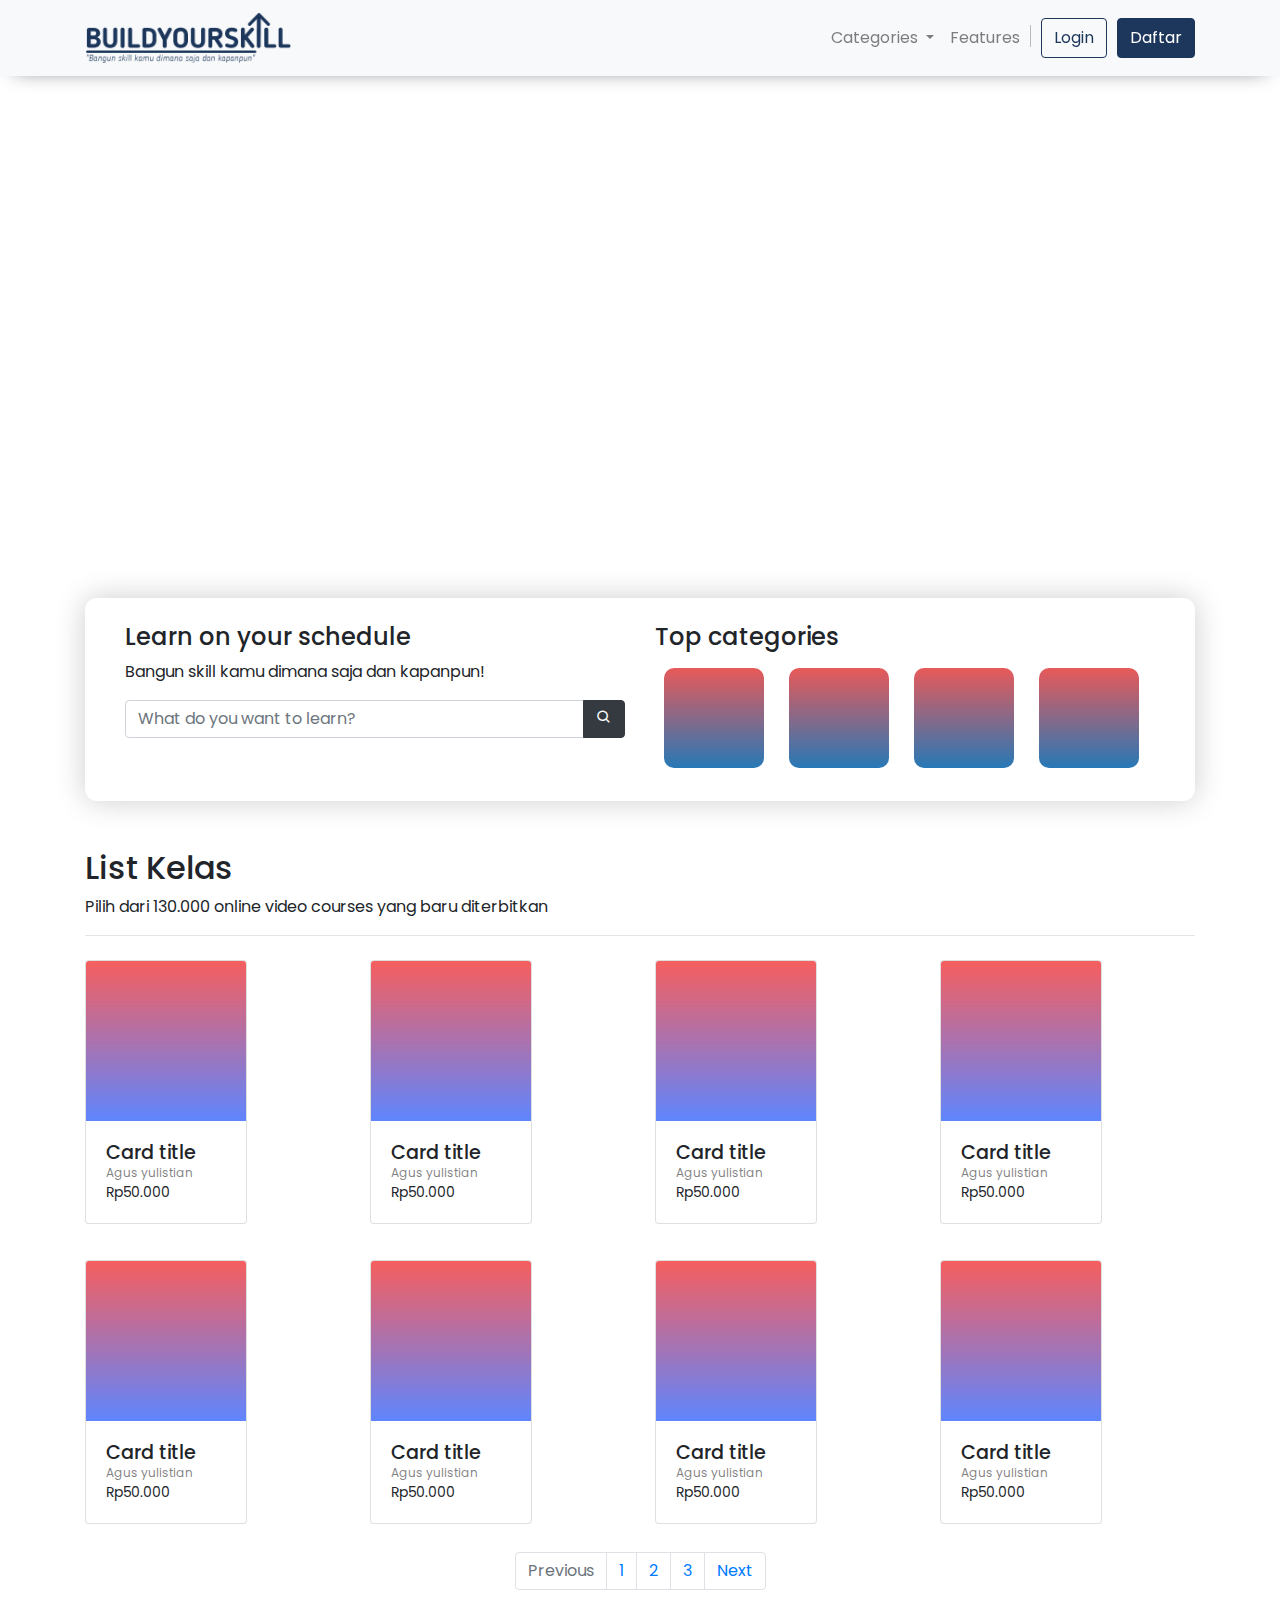
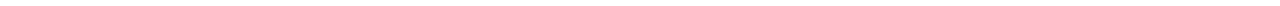
==== index.html @ e3247abc "first commit" ====
<!DOCTYPE html>
<html lang="en">

<head>
    <meta charset="UTF-8">
    <meta name="viewport" content="width=device-width, initial-scale=1.0">
    <title>BUILDYOURSKILL</title>

    <!-- bootstrap -->
    <link rel="stylesheet" href="/css/bootstrap.min.css">
    <!-- bootstrap -->

    <!-- my style -->
    <link rel="stylesheet" href="/css/style.css">
    <!-- my style -->

    <!-- google font -->
    <link href="https://fonts.googleapis.com/css2?family=Poppins:wght@300;400;500;600;700&display=swap"
        rel="stylesheet">
    <!-- google font -->

    <!-- icon font -->
    <link href='https://cdn.jsdelivr.net/npm/boxicons@2.0.5/css/boxicons.min.css' rel='stylesheet'>
    <!-- icon font -->

</head>

<body>
    <!-- navbar -->
    <nav class="navbar fixed-top navbar-expand-lg navbar-light bg-light">
        <div class="container">
            <a class="navbar-brand" href="#">
                <img src="/img/logo-dark-navy.png" height="50px" alt="">
            </a>
            <button class="navbar-toggler" type="button" data-toggle="collapse" data-target="#navbarNav"
                aria-controls="navbarNav" aria-expanded="false" aria-label="Toggle navigation">
                <span class="navbar-toggler-icon"></span>
            </button>
            <div class="collapse navbar-collapse" id="navbarNav">
                <ul class="navbar-nav ml-auto">
                    <li class="nav-item dropdown">
                        <a class="nav-link dropdown-toggle" href="#" id="navbarDropdownMenuLink" role="button"
                            data-toggle="dropdown" aria-haspopup="true" aria-expanded="false">
                            Categories
                        </a>
                        <div class="dropdown-menu" aria-labelledby="navbarDropdownMenuLink">
                            <a class="dropdown-item categories-dropdown" href="#">Business</a>
                            <a class="dropdown-item categories-dropdown" href="#">Design</a>
                            <a class="dropdown-item categories-dropdown" href="#">Photography</a>
                            <a class="dropdown-item categories-dropdown" href="#">Development</a>
                            <a class="dropdown-item categories-dropdown" href="#">Marketing</a>
                            <a class="dropdown-item categories-dropdown" href="#">IT & Software</a>
                            <a class="dropdown-item categories-dropdown" href="#">Personal Development</a>
                            <a class="dropdown-item categories-dropdown" href="#">Office Productivity</a>
                        </div>
                    </li>
                    <li class="nav-item">
                        <a class="nav-link" href="#">Features</a>
                    </li>
                    <span class="line">|</span>
                    <button class="btn my-2 my-sm-0 login" type="submit">Login</button>
                    <button class="btn my-2 my-sm-0 daftar " type="submit">Daftar</button>
                </ul>
            </div>
        </div>
    </nav>
    <!-- navbar -->

    <!-- banner -->
    <section class="banner">
        <div id="carouselExampleIndicators" class="carousel slide" data-ride="carousel">
            <ol class="carousel-indicators">
                <li data-target="#carouselExampleIndicators" data-slide-to="0" class="active"></li>
                <li data-target="#carouselExampleIndicators" data-slide-to="1"></li>
                <li data-target="#carouselExampleIndicators" data-slide-to="2"></li>
            </ol>
            <div class="carousel-inner">
                <div class="carousel-item active">
                    <img src="https://ununsplash.imgix.net/photo-1416339134316-0e91dc9ded92?q=75&fm=jpg&s=883a422e10fc4149893984019f63c818"
                        class="d-block carousel-thumb" alt="...">
                </div>
                <div class="carousel-item">
                    <img src="https://ununsplash.imgix.net/photo-1416339684178-3a239570f315?q=75&fm=jpg&s=c39d9a3bf66d6566b9608a9f1f3765af"
                        class="d-block carousel-thumb" alt="...">
                </div>
                <div class="carousel-item">
                    <img src="https://ununsplash.imgix.net/photo-1416339276121-ba1dfa199912?q=75&fm=jpg&s=9bf9f2ef5be5cb5eee5255e7765cb327"
                        class="d-block carousel-thumb" alt="...">
                </div>
            </div>
            <a class="carousel-control-prev" href="#carouselExampleIndicators" role="button" data-slide="prev">
                <span class="carousel-control-prev-icon" aria-hidden="true"></span>
                <span class="sr-only">Previous</span>
            </a>
            <a class="carousel-control-next" href="#carouselExampleIndicators" role="button" data-slide="next">
                <span class="carousel-control-next-icon" aria-hidden="true"></span>
                <span class="sr-only">Next</span>
            </a>
        </div>
    </section>
    <!-- banner -->

    <!-- hero start-->
    <section class="hero">
        <div class="container">
            <div class="justify-content-center">
                <div class="col-12 info-hero mt-5">
                    <div class="row mx-0 p-0">
                        <div class="col-md-6">
                            <h4 class="title-info">Learn on your schedule</h4>
                            <p class="title-desc">Bangun skill kamu dimana saja dan kapanpun!</p>
                            <form action="#" method="get">
                                <div class="input-group">
                                    <input type="text" class="form-control place-s "
                                        placeholder="What do you want to learn?">
                                    <div class="input-group-append">
                                        <button class="btn btn-dark btn-s">
                                            <i class='bx bx-search'></i>
                                        </button>
                                    </div>
                                </div>
                            </form>
                        </div>
                        <div class="top-categories col-6">
                            <h4>Top categories</h4>
                            <div id="carouselExampleControls" class="carousel carousel2 slide" data-ride="carousel">
                                <div class="carousel-inner">
                                    <div class="carousel-item active">
                                        <div class="row mx-0 p-0 crsl-category">
                                            <div class="col-3 pl-0 pr-2 ">
                                                <div
                                                    class="d-flex p-2 flex-column align-items-center justify-content-center card-category">
                                                    <a href="#"><img src="/img/top-cate.png" alt=""></a>
                                                </div>
                                            </div>
                                            <div class="col-3 pl-0 pr-2">
                                                <div
                                                    class="d-flex p-2 flex-column align-items-center justify-content-center card-category">
                                                    <a href="#"><img src="/img/top-cate.png" alt=""></a>
                                                </div>
                                            </div>
                                            <div class="col-3 pl-0 pr-2">
                                                <div
                                                    class="d-flex p-2 flex-column align-items-center justify-content-center card-category">
                                                    <a href="#"><img src="/img/top-cate.png" alt=""></a>
                                                </div>
                                            </div>
                                            <div class="col-3 pl-0 pr-2">
                                                <div
                                                    class="d-flex p-2 flex-column align-items-center justify-content-center card-category">
                                                    <a href="#"><img src="/img/top-cate.png" alt=""></a>
                                                </div>
                                            </div>
                                        </div>
                                    </div>
                                    <div class="carousel-item">
                                        <div class="row mx-0 p-0 crsl-category">
                                            <div class="col-3 pl-0 pr-2 ">
                                                <div
                                                    class="d-flex p-2 flex-column align-items-center justify-content-center card-category">
                                                    <a href="#"><img src="/img/top-cate.png" alt=""></a>
                                                </div>
                                            </div>
                                            <div class="col-3 pl-0 pr-2">
                                                <div
                                                    class="d-flex p-2 flex-column align-items-center justify-content-center card-category">
                                                    <a href="#"><img src="/img/top-cate.png" alt=""></a>
                                                </div>
                                            </div>
                                            <div class="col-3 pl-0 pr-2">
                                                <div
                                                    class="d-flex p-2 flex-column align-items-center justify-content-center card-category">
                                                    <a href="#"><img src="/img/top-cate.png" alt=""></a>
                                                </div>
                                            </div>
                                            <div class="col-3 pl-0 pr-2 ">
                                                <div
                                                    class="d-flex p-2 flex-column align-items-center justify-content-center card-category">
                                                    <a href="#"><img src="/img/top-cate.png" alt=""></a>
                                                </div>
                                            </div>
                                        </div>
                                    </div>
                                </div>
                            </div>
                        </div>
                    </div>
                </div>
            </div>
        </div>
    </section>
    <!-- hero end-->

    <!-- content start -->
    <section class="content mt-5">
        <div class="container">
            <div class="justify-content-between">
                <h2>List Kelas</h2>
                <p>Pilih dari 130.000 online video courses yang baru diterbitkan</p>
                <hr>
            </div>
            <div class="row">
                <div class="col-6 col-md-3 d-flex my-2">
                    <div class="card">
                        <img src="/img/card.png" class="card-img-top" alt="...">
                        <div class="card-body">
                            <h5 class="card-title">Card title</h5>
                            <p class="card-name">Agus yulistian</p>
                            <p class="card-text">Rp50.000</p>
                            <a href="#" class="stretched-link"></a>
                        </div>
                    </div>
                </div>
                <div class="col-6 col-md-3 d-flex my-2">
                    <div class="card">
                        <img src="/img/card.png" class="card-img-top" alt="...">
                        <div class="card-body">
                            <h5 class="card-title">Card title</h5>
                            <p class="card-name">Agus yulistian</p>
                            <p class="card-text">Rp50.000</p>
                            <a href="#" class="stretched-link"></a>
                        </div>
                    </div>
                </div>
                <div class="col-6 col-md-3 d-flex my-2">
                    <div class="card">
                        <img src="/img/card.png" class="card-img-top" alt="...">
                        <div class="card-body">
                            <h5 class="card-title">Card title</h5>
                            <p class="card-name">Agus yulistian</p>
                            <p class="card-text">Rp50.000</p>
                            <a href="#" class="stretched-link"></a>
                        </div>
                    </div>
                </div>
                <div class="col-6 col-md-3 d-flex my-2">
                    <div class="card">
                        <img src="/img/card.png" class="card-img-top" alt="...">
                        <div class="card-body">
                            <h5 class="card-title">Card title</h5>
                            <p class="card-name">Agus yulistian</p>
                            <p class="card-text">Rp50.000</p>
                            <a href="#" class="stretched-link"></a>
                        </div>
                    </div>
                </div>
                <div class="col-6 col-md-3 d-flex my-2">
                    <div class="card">
                        <img src="/img/card.png" class="card-img-top" alt="...">
                        <div class="card-body">
                            <h5 class="card-title">Card title</h5>
                            <p class="card-name">Agus yulistian</p>
                            <p class="card-text">Rp50.000</p>
                            <a href="#" class="stretched-link"></a>
                        </div>
                    </div>
                </div>
                <div class="col-6 col-md-3 d-flex my-2">
                    <div class="card">
                        <img src="/img/card.png" class="card-img-top" alt="...">
                        <div class="card-body">
                            <h5 class="card-title">Card title</h5>
                            <p class="card-name">Agus yulistian</p>
                            <p class="card-text">Rp50.000</p>
                            <a href="#" class="stretched-link"></a>
                        </div>
                    </div>
                </div>
                <div class="col-6 col-md-3 d-flex my-2">
                    <div class="card">
                        <img src="/img/card.png" class="card-img-top" alt="...">
                        <div class="card-body">
                            <h5 class="card-title">Card title</h5>
                            <p class="card-name">Agus yulistian</p>
                            <p class="card-text">Rp50.000</p>
                            <a href="#" class="stretched-link"></a>
                        </div>
                    </div>
                </div>
                <div class="col-6 col-md-3 d-flex my-2">
                    <div class="card">
                        <img src="/img/card.png" class="card-img-top" alt="...">
                        <div class="card-body">
                            <h5 class="card-title">Card title</h5>
                            <p class="card-name">Agus yulistian</p>
                            <p class="card-text">Rp50.000</p>
                            <a href="#" class="stretched-link"></a>
                        </div>
                    </div>
                </div>
            </div>
        </div>
        <nav aria-label="Page navigation example">
            <ul class="pagination justify-content-center">
                <li class="page-item disabled">
                    <a class="page-link" href="#" tabindex="-1" aria-disabled="true">Previous</a>
                </li>
                <li class="page-item"><a class="page-link" href="#">1</a></li>
                <li class="page-item"><a class="page-link" href="#">2</a></li>
                <li class="page-item"><a class="page-link" href="#">3</a></li>
                <li class="page-item">
                    <a class="page-link" href="#">Next</a>
                </li>
            </ul>
        </nav>
    </section>
    <!-- content end-->
    <!-- javascript -->
    <script src="/js/jquery-3.3.1.slim.min.js"></script>
    <script src="/js/popper.min.js"></script>
    <script src="/js/bootstrap.min.js"></script>
    <!-- javascript -->
</body>

</html>
---- css/style.css ----
body{
    margin: 0;
    font-family: 'Poppins', sans-serif;
    user-select:none;
    -moz-user-select:none;
    -ms-user-select:none;
    -khtml-user-select:none;
    -webkit-user-select:none
}
input[type=text]:focus{
    outline: none;
    box-shadow:none !important;
    border:1px solid #ccc !important;
}
/* navbar start*/
.navbar{
    -webkit-box-shadow: 0px 7px 21px -15px rgba(0,0,0,0.75);
    -moz-box-shadow: 0px 7px 21px -15px rgba(0,0,0,0.75);
    box-shadow: 0px 7px 21px -15px rgba(0,0,0,0.75);
}

/* button start*/
.login{
    color: #1c375b;
    border-color: #1c375b;
}
.login:hover{
    background-color: #1c375b;
    border-color: #1c375b;
    color: white;
}

.line{
    font-size: 25px;
    color: rgba(0,0,0,.5);
    font-weight: 100;
}

.daftar{
    color: white;
    background-color: #1c375b;
    border-color: #1c375b;
}
.daftar:hover{
    color: #1c375b;
    background-color: white;
    border-color: #1c375b;
}
.btn:focus {
  outline: none;
  box-shadow: none;
}
/* button end*/
/* navbar end*/

/* banner start */
.carousel-thumb {
  margin-top: 50px;
  width: 100%;  /*1200px*/
  height: 500px; /*500px*/
  object-fit: cover;
}

@media (max-width: 575.98px) {
  .carousel-thumb {
    margin-top: 50px;
    width: 100%;
    height: 200px;
    object-fit: cover;
  }
  .carousel-control-prev{
      margin-top: 50px;
  }
  .carousel-control-next{
      margin-top: 50px;
  }
}
/* banner end */

/* hero start */
.info-hero{
    position: relative;
    box-shadow: 0px 0px 30px rgba(0, 0, 0, 0.2);
    border-radius: 12px;
    background-color: white;
    padding: 25px;
}
.carousel2{
    position: relative;
    top: 0;
}
.top-categories img{
    width: 100px;
    border-radius: 10px;
}
.form-control{
    outline: none;
    box-shadow: none;
}
/* hero end */

/* content start */
.card {
    background-color: white;
    border-radius: 0.25rem;
    margin-bottom: 20px;
}
.card:hover {
    box-shadow: 0 20px 40px -14px rgba(0, 0, 0, 0.25);
}
img.card-img-top {
    height: 10rem;
    object-fit: cover;
}
.card-title {
    font-size: 1.2rem;
    margin: 0;
}
.card-text {
    font-size: 0.875rem;
    margin: 0;
}
.card-name {
    font-size: 12px;
    margin: 0;
    color: rgba(0,0,0,.5);;
}
/* content end */


/* dekstop */
@media (min-width: 992px) {
    .login{
        margin-right: 10px;
        margin-left: 8px;
    }
    .categories-dropdown:hover{
        color: white;
        background-color:  #1c375b;
    }
}


/* mobile */
@media (max-width:  979px) {
    .line{
        display: none;
    }
    .top-categories h4{
        display: none;
    }
    .info-hero{
    padding: 20px;
    }
    .title-info{
        font-size: 20px;
    }
    .title-desc{
        font-size: 12px;
    }
    .place-s{
        font-size: 13px;
    }
    .btn-s{
        padding-bottom: 1px;
    }
    .crsl-category{
        display: none;
    }
}
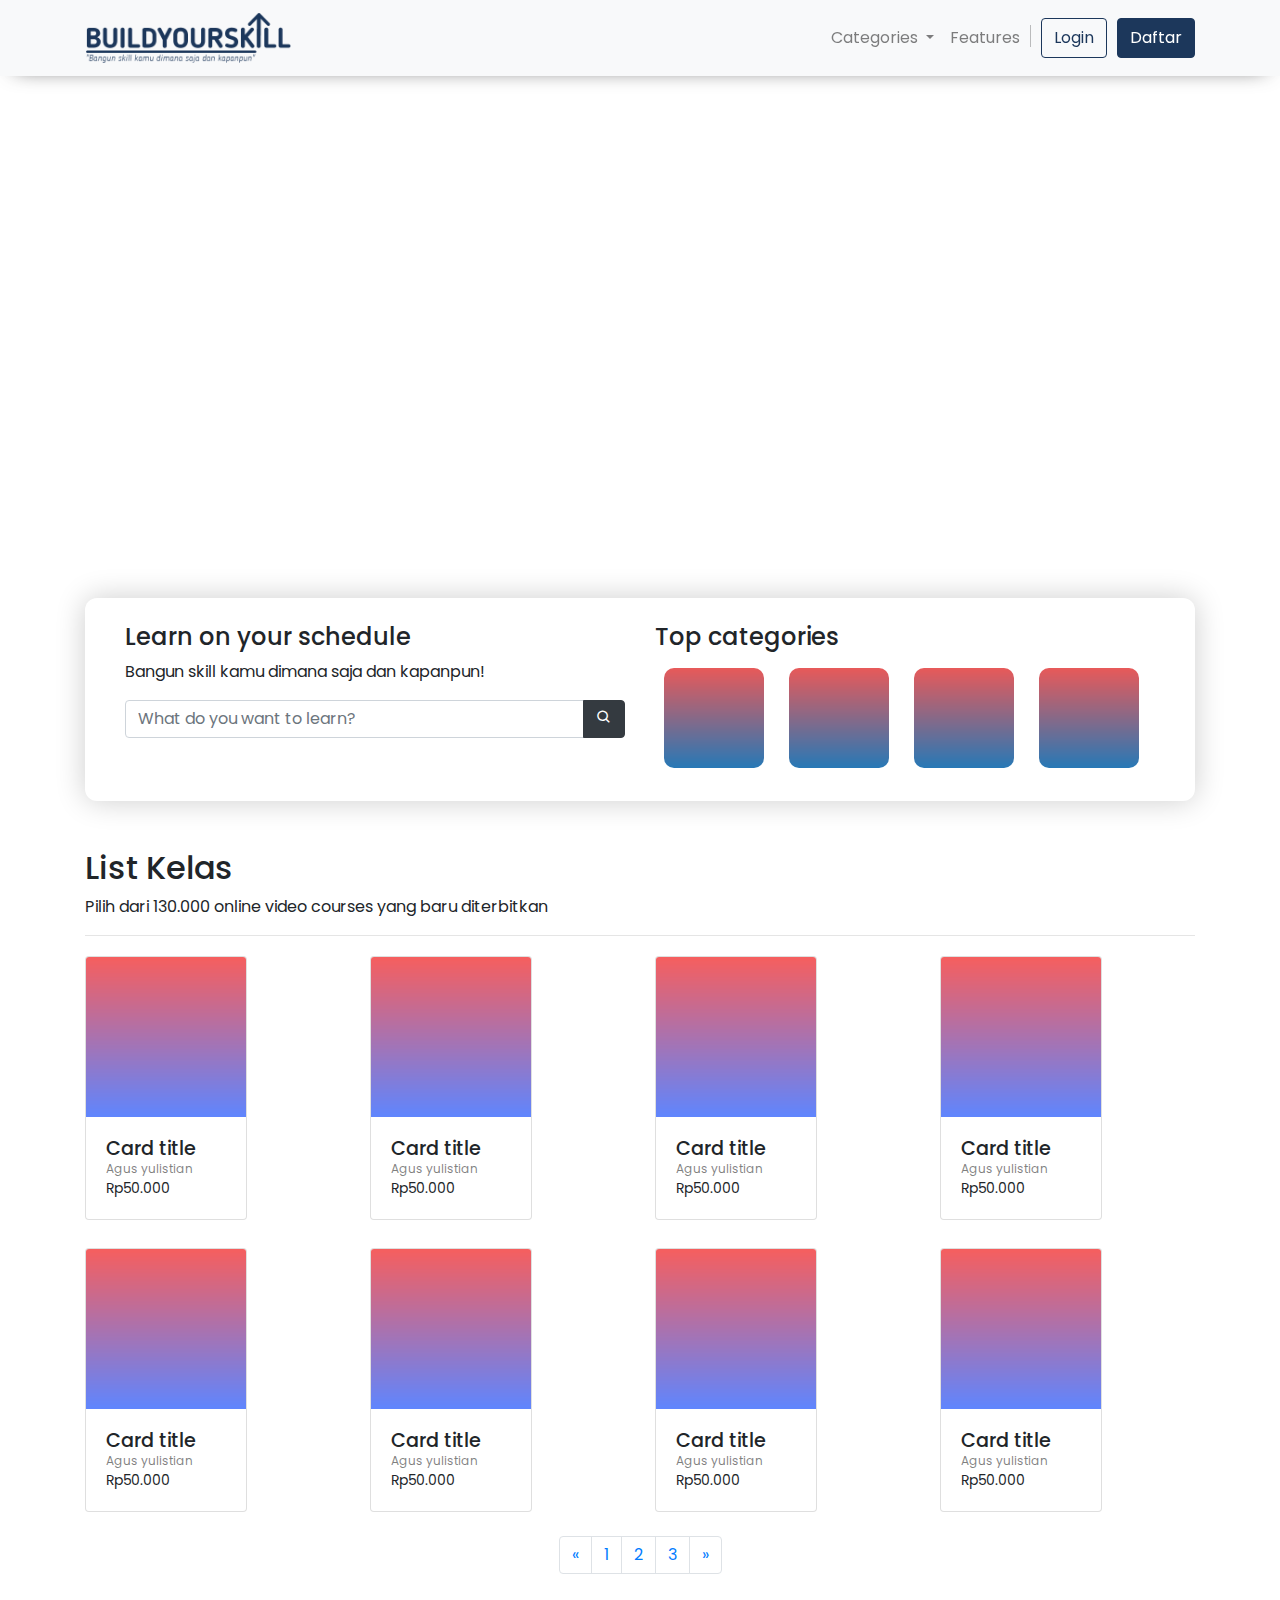
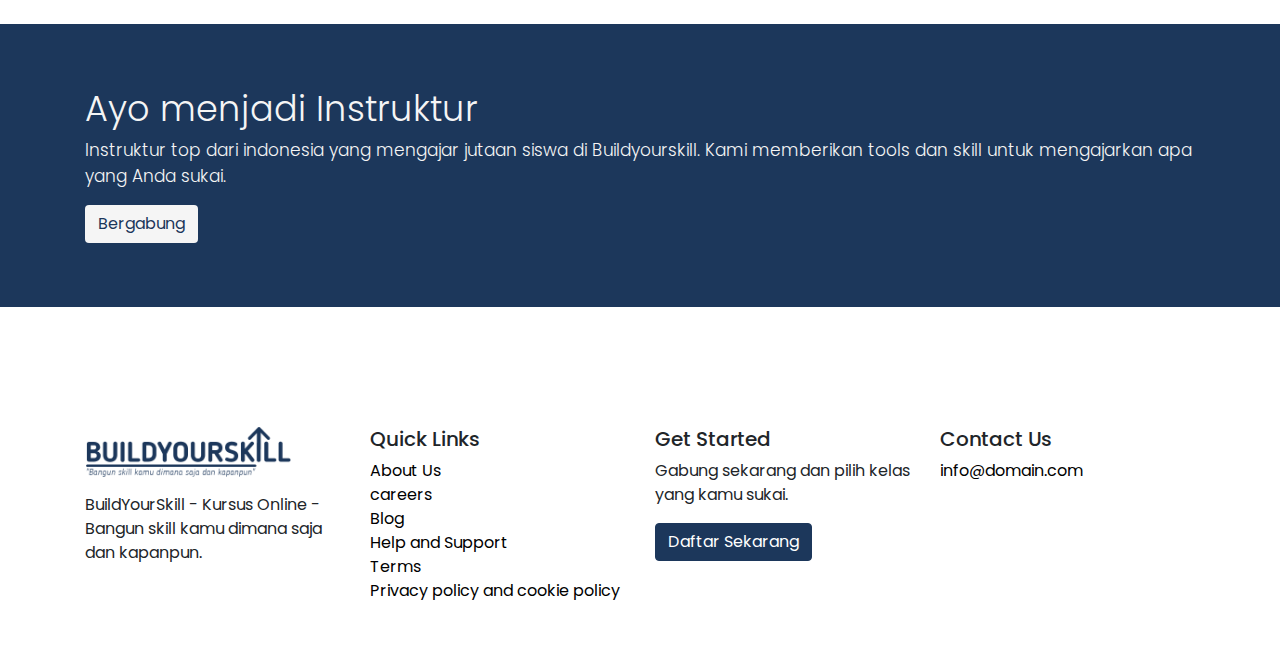
==== commit 1827847d: "first commit" ====
--- a/index.html
+++ b/index.html
@@ -195,89 +195,89 @@
     <section class="content mt-5">
         <div class="container">
             <div class="justify-content-between">
-                <h2>List Kelas</h2>
-                <p>Pilih dari 130.000 online video courses yang baru diterbitkan</p>
+                <h2 class="list-title">List Kelas</h2>
+                <p class="list-text">Pilih dari 130.000 online video courses yang baru diterbitkan</p>
                 <hr>
             </div>
             <div class="row">
-                <div class="col-6 col-md-3 d-flex my-2">
-                    <div class="card">
-                        <img src="/img/card.png" class="card-img-top" alt="...">
-                        <div class="card-body">
-                            <h5 class="card-title">Card title</h5>
-                            <p class="card-name">Agus yulistian</p>
-                            <p class="card-text">Rp50.000</p>
-                            <a href="#" class="stretched-link"></a>
-                        </div>
-                    </div>
-                </div>
-                <div class="col-6 col-md-3 d-flex my-2">
-                    <div class="card">
-                        <img src="/img/card.png" class="card-img-top" alt="...">
-                        <div class="card-body">
-                            <h5 class="card-title">Card title</h5>
-                            <p class="card-name">Agus yulistian</p>
-                            <p class="card-text">Rp50.000</p>
-                            <a href="#" class="stretched-link"></a>
-                        </div>
-                    </div>
-                </div>
-                <div class="col-6 col-md-3 d-flex my-2">
-                    <div class="card">
-                        <img src="/img/card.png" class="card-img-top" alt="...">
-                        <div class="card-body">
-                            <h5 class="card-title">Card title</h5>
-                            <p class="card-name">Agus yulistian</p>
-                            <p class="card-text">Rp50.000</p>
-                            <a href="#" class="stretched-link"></a>
-                        </div>
-                    </div>
-                </div>
-                <div class="col-6 col-md-3 d-flex my-2">
-                    <div class="card">
-                        <img src="/img/card.png" class="card-img-top" alt="...">
-                        <div class="card-body">
-                            <h5 class="card-title">Card title</h5>
-                            <p class="card-name">Agus yulistian</p>
-                            <p class="card-text">Rp50.000</p>
-                            <a href="#" class="stretched-link"></a>
-                        </div>
-                    </div>
-                </div>
-                <div class="col-6 col-md-3 d-flex my-2">
-                    <div class="card">
-                        <img src="/img/card.png" class="card-img-top" alt="...">
-                        <div class="card-body">
-                            <h5 class="card-title">Card title</h5>
-                            <p class="card-name">Agus yulistian</p>
-                            <p class="card-text">Rp50.000</p>
-                            <a href="#" class="stretched-link"></a>
-                        </div>
-                    </div>
-                </div>
-                <div class="col-6 col-md-3 d-flex my-2">
-                    <div class="card">
-                        <img src="/img/card.png" class="card-img-top" alt="...">
-                        <div class="card-body">
-                            <h5 class="card-title">Card title</h5>
-                            <p class="card-name">Agus yulistian</p>
-                            <p class="card-text">Rp50.000</p>
-                            <a href="#" class="stretched-link"></a>
-                        </div>
-                    </div>
-                </div>
-                <div class="col-6 col-md-3 d-flex my-2">
-                    <div class="card">
-                        <img src="/img/card.png" class="card-img-top" alt="...">
-                        <div class="card-body">
-                            <h5 class="card-title">Card title</h5>
-                            <p class="card-name">Agus yulistian</p>
-                            <p class="card-text">Rp50.000</p>
-                            <a href="#" class="stretched-link"></a>
-                        </div>
-                    </div>
-                </div>
-                <div class="col-6 col-md-3 d-flex my-2">
+                <div class="col-6 col-md-3 d-flex my-1">
+                    <div class="card">
+                        <img src="/img/card.png" class="card-img-top" alt="...">
+                        <div class="card-body">
+                            <h5 class="card-title">Card title</h5>
+                            <p class="card-name">Agus yulistian</p>
+                            <p class="card-text">Rp50.000</p>
+                            <a href="#" class="stretched-link"></a>
+                        </div>
+                    </div>
+                </div>
+                <div class="col-6 col-md-3 d-flex my-1">
+                    <div class="card">
+                        <img src="/img/card.png" class="card-img-top" alt="...">
+                        <div class="card-body">
+                            <h5 class="card-title">Card title</h5>
+                            <p class="card-name">Agus yulistian</p>
+                            <p class="card-text">Rp50.000</p>
+                            <a href="#" class="stretched-link"></a>
+                        </div>
+                    </div>
+                </div>
+                <div class="col-6 col-md-3 d-flex my-1">
+                    <div class="card">
+                        <img src="/img/card.png" class="card-img-top" alt="...">
+                        <div class="card-body">
+                            <h5 class="card-title">Card title</h5>
+                            <p class="card-name">Agus yulistian</p>
+                            <p class="card-text">Rp50.000</p>
+                            <a href="#" class="stretched-link"></a>
+                        </div>
+                    </div>
+                </div>
+                <div class="col-6 col-md-3 d-flex my-1">
+                    <div class="card">
+                        <img src="/img/card.png" class="card-img-top" alt="...">
+                        <div class="card-body">
+                            <h5 class="card-title">Card title</h5>
+                            <p class="card-name">Agus yulistian</p>
+                            <p class="card-text">Rp50.000</p>
+                            <a href="#" class="stretched-link"></a>
+                        </div>
+                    </div>
+                </div>
+                <div class="col-6 col-md-3 d-flex my-1">
+                    <div class="card">
+                        <img src="/img/card.png" class="card-img-top" alt="...">
+                        <div class="card-body">
+                            <h5 class="card-title">Card title</h5>
+                            <p class="card-name">Agus yulistian</p>
+                            <p class="card-text">Rp50.000</p>
+                            <a href="#" class="stretched-link"></a>
+                        </div>
+                    </div>
+                </div>
+                <div class="col-6 col-md-3 d-flex my-1">
+                    <div class="card">
+                        <img src="/img/card.png" class="card-img-top" alt="...">
+                        <div class="card-body">
+                            <h5 class="card-title">Card title</h5>
+                            <p class="card-name">Agus yulistian</p>
+                            <p class="card-text">Rp50.000</p>
+                            <a href="#" class="stretched-link"></a>
+                        </div>
+                    </div>
+                </div>
+                <div class="col-6 col-md-3 d-flex my-1">
+                    <div class="card">
+                        <img src="/img/card.png" class="card-img-top" alt="...">
+                        <div class="card-body">
+                            <h5 class="card-title">Card title</h5>
+                            <p class="card-name">Agus yulistian</p>
+                            <p class="card-text">Rp50.000</p>
+                            <a href="#" class="stretched-link"></a>
+                        </div>
+                    </div>
+                </div>
+                <div class="col-6 col-md-3 d-flex my-1">
                     <div class="card">
                         <img src="/img/card.png" class="card-img-top" alt="...">
                         <div class="card-body">
@@ -292,19 +292,91 @@
         </div>
         <nav aria-label="Page navigation example">
             <ul class="pagination justify-content-center">
-                <li class="page-item disabled">
-                    <a class="page-link" href="#" tabindex="-1" aria-disabled="true">Previous</a>
+                <li class="page-item">
+                    <a class="page-link" href="#" aria-label="Previous">
+                        <span aria-hidden="true">&laquo;</span>
+                    </a>
                 </li>
                 <li class="page-item"><a class="page-link" href="#">1</a></li>
                 <li class="page-item"><a class="page-link" href="#">2</a></li>
                 <li class="page-item"><a class="page-link" href="#">3</a></li>
                 <li class="page-item">
-                    <a class="page-link" href="#">Next</a>
+                    <a class="page-link" href="#" aria-label="Next">
+                        <span aria-hidden="true">&raquo;</span>
+                    </a>
                 </li>
             </ul>
         </nav>
     </section>
     <!-- content end-->
+
+    <!-- jumbotron start -->
+    <div class="jumbotron jumbotron-fluid jmbt-instructor">
+        <div class="container">
+            <h1 class="display-4">Ayo menjadi Instruktur</h1>
+            <p class="lead">Instruktur top dari indonesia yang mengajar jutaan siswa di Buildyourskill. Kami memberikan
+                tools dan skill untuk
+                mengajarkan apa yang Anda sukai.</p>
+            <button type="button" class="btn bergabung-btn">Bergabung</button>
+        </div>
+    </div>
+    <!-- jumbotron end -->
+
+    <!-- footer start -->
+    <footer id="footer" class="footer-1">
+        <div class="main-footer widgets-dark typo-light">
+            <div class="container">
+                <div class="row">
+                    <div class="col-xs-12 col-sm-6 col-md-3">
+                        <div class="widget no-box">
+                            <img src="/img/logo-dark-navy.png" class="mb-3" height="50px" alt="">
+                            <p>BuildYourSkill - Kursus Online - Bangun skill kamu dimana saja dan kapanpun.</p>
+                        </div>
+                    </div>
+                    <div class="col-xs-12 col-sm-6 col-md-3">
+                        <div class="widget no-box">
+                            <h5 class="widget-title">Quick Links</h5>
+                            <ul class="thumbnail-widget">
+                                <li>
+                                    <div class="thumb-content"><a href="#">About Us</a></div>
+                                </li>
+                                <li>
+                                    <div class="thumb-content"><a href="#">careers</a></div>
+                                </li>
+                                <li>
+                                    <div class="thumb-content"><a href="#">Blog</a></div>
+                                </li>
+                                <li>
+                                    <div class="thumb-content"><a href="#">Help and Support</a></div>
+                                </li>
+                                <li>
+                                    <div class="thumb-content"><a href="#">Terms</a></div>
+                                </li>
+                                <li>
+                                    <div class="thumb-content"><a href="#">Privacy policy and cookie policy</a></div>
+                                </li>
+                            </ul>
+                        </div>
+                    </div>
+                    <div class="col-xs-12 col-sm-6 col-md-3">
+                        <div class="widget no-box">
+                            <h5 class="widget-title">Get Started</h5>
+                            <p>Gabung sekarang dan pilih kelas yang kamu sukai.</p>
+                            <a class="btn daftar" href="#." target="_blank">Daftar Sekarang</a>
+                        </div>
+                    </div>
+                    <div class="col-xs-12 col-sm-6 col-md-3">
+                        <div class="widget no-box">
+                            <h5 class="widget-title">Contact Us</h5>
+                            <p class="email"><a href="mailto:info@domain.com" title="glorythemes">info@domain.com</a>
+                            </p>
+                        </div>
+                    </div>
+                </div>
+            </div>
+        </div>
+    </footer>
+    <!-- footer end -->
     <!-- javascript -->
     <script src="/js/jquery-3.3.1.slim.min.js"></script>
     <script src="/js/popper.min.js"></script>
--- a/css/style.css
+++ b/css/style.css
@@ -5,7 +5,7 @@
     -moz-user-select:none;
     -ms-user-select:none;
     -khtml-user-select:none;
-    -webkit-user-select:none
+    -webkit-user-select:none;
 }
 input[type=text]:focus{
     outline: none;
@@ -50,6 +50,25 @@
   outline: none;
   box-shadow: none;
 }
+@media (min-width: 992px) {
+    .login{
+        margin-right: 10px;
+        margin-left: 8px;
+    }
+    .categories-dropdown:hover{
+        color: white;
+        background-color:  #1c375b;
+    }
+}
+@media (max-width:  979px) {
+    .line{
+        display: none;
+    }
+    .top-categories h4{
+        display: none;
+    }
+}
+
 /* button end*/
 /* navbar end*/
 
@@ -61,7 +80,7 @@
   object-fit: cover;
 }
 
-@media (max-width: 575.98px) {
+@media (max-width: 979px) {
   .carousel-thumb {
     margin-top: 50px;
     width: 100%;
@@ -75,6 +94,7 @@
       margin-top: 50px;
   }
 }
+
 /* banner end */
 
 /* hero start */
@@ -97,6 +117,29 @@
     outline: none;
     box-shadow: none;
 }
+@media (max-width:  979px) {
+    .top-categories h4{
+        display: none;
+    }
+    .info-hero{
+    padding: 20px;
+    }
+    .title-info{
+        font-size: 20px;
+    }
+    .title-desc{
+        font-size: 12px;
+    }
+    .place-s{
+        font-size: 13px;
+    }
+    .btn-s{
+        padding-bottom: 1px;
+    }
+    .crsl-category{
+        display: none;
+    }
+}
 /* hero end */
 
 /* content start */
@@ -125,46 +168,113 @@
     margin: 0;
     color: rgba(0,0,0,.5);;
 }
+@media (max-width:  979px) {
+    h2.list-title{
+        font-size: 30px;
+    }
+    p.list-text{
+        font-size: 15px;
+    }
+    .card-body{
+        padding: 0.8rem;
+    }
+    .card-title {
+        font-size: 0.9rem;
+        margin: 0;
+    }
+    .card-name {
+        font-size: 0.7rem;
+        margin: 0;
+        color: rgba(0,0,0,.5);;
+    }
+    .card-text {
+        font-size: 0.8rem;
+        margin: 0;
+    }
+    img.card-img-top {
+        height: 6rem;
+        object-fit: cover;
+    }
+}
 /* content end */
 
-
-/* dekstop */
-@media (min-width: 992px) {
-    .login{
-        margin-right: 10px;
-        margin-left: 8px;
-    }
-    .categories-dropdown:hover{
-        color: white;
-        background-color:  #1c375b;
-    }
-}
-
-
-/* mobile */
-@media (max-width:  979px) {
-    .line{
-        display: none;
-    }
-    .top-categories h4{
-        display: none;
-    }
-    .info-hero{
-    padding: 20px;
-    }
-    .title-info{
+/* jumbotron start */
+.jmbt-instructor{
+    margin-top: 50px;
+    background-color: 	#1c375b;
+
+}
+.display-4{
+    font-size: 35px;
+    color: #f5f5f5;
+}
+.lead{
+    font-size: 17px;
+    color: #f5f5f5;
+}
+.bergabung-btn{
+    background-color: #f5f5f5;
+    color: #1c375b;
+}
+.bergabung-btn:hover{
+    background-color: #6f8197;
+    color: #f5f5f5;
+}
+@media (max-width:  979px) {
+    .display-4{
         font-size: 20px;
     }
-    .title-desc{
+    .lead{
         font-size: 12px;
     }
-    .place-s{
-        font-size: 13px;
-    }
-    .btn-s{
-        padding-bottom: 1px;
-    }
-    .crsl-category{
-        display: none;
-    }
-}+}
+/* jumbotron end */
+
+/* footer start */
+footer .main-footer{	
+    padding: 20px 0;	
+    background: white;
+    margin-top: 100px;
+}
+footer ul{	
+    padding-left: 0;	
+    list-style: none;
+}
+
+.footer-copyright {	
+    background: #1c375b;	
+    padding: 5px 0;
+    color: white;
+}
+
+.footer-copyright p {	
+    color: #f5f5f5;	
+    margin: 2px 0 0;
+    font-size: 15px;
+}
+
+.widget.no-box{	
+    padding: 0;		
+    margin-bottom: 40px;
+    box-shadow: none; 
+}
+
+.widget li a{	
+    color: black;
+}
+
+.typo-light h1{	
+    color: black;
+}
+.email a{
+    color: black;
+}
+@media (max-width:  979px) {
+    .widget p{
+        font-size: 15px;
+    }
+    .thumb-content{
+        font-size: 15px;
+    }
+}
+/* footer end */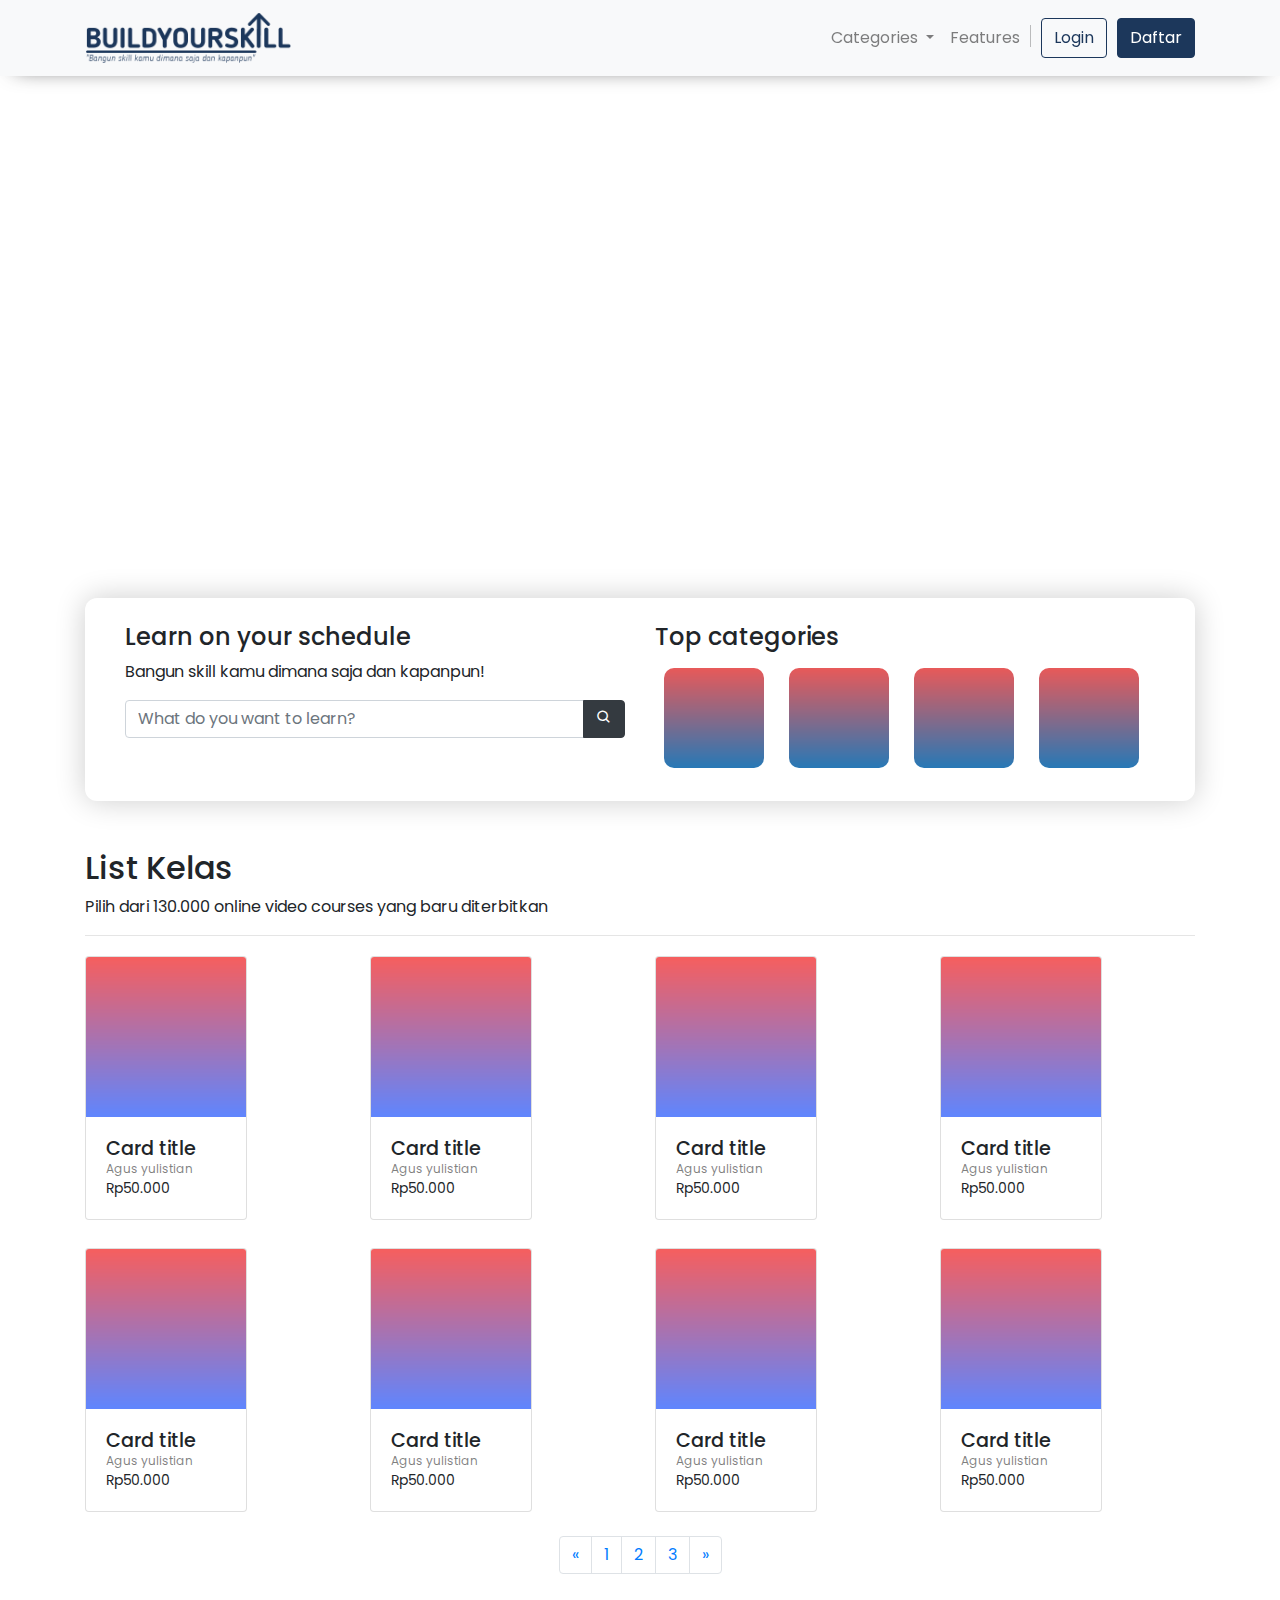
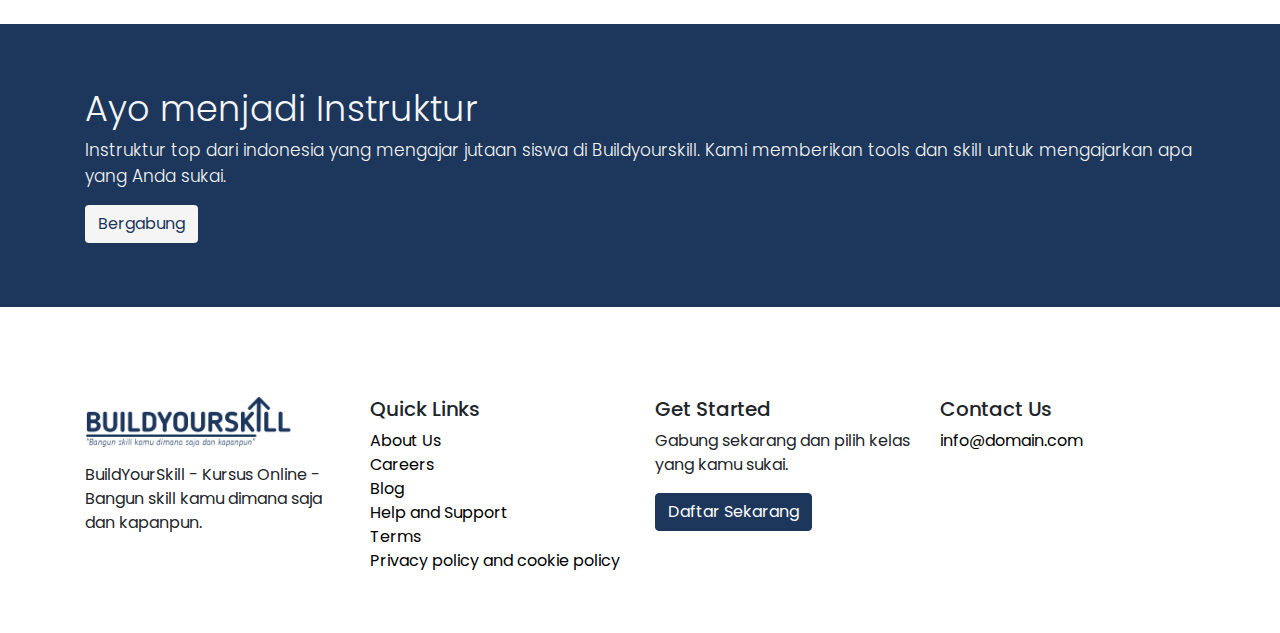
==== commit 7e3728ca: "first commit" ====
--- a/index.html
+++ b/index.html
@@ -4,7 +4,7 @@
 <head>
     <meta charset="UTF-8">
     <meta name="viewport" content="width=device-width, initial-scale=1.0">
-    <title>BUILDYOURSKILL</title>
+    <title>BuildYourSkill - Kursus Online - Bangun skill kamu dimana saja dan kapanpun</title>
 
     <!-- bootstrap -->
     <link rel="stylesheet" href="/css/bootstrap.min.css">
@@ -22,7 +22,6 @@
     <!-- icon font -->
     <link href='https://cdn.jsdelivr.net/npm/boxicons@2.0.5/css/boxicons.min.css' rel='stylesheet'>
     <!-- icon font -->
-
 </head>
 
 <body>
@@ -88,14 +87,6 @@
                         class="d-block carousel-thumb" alt="...">
                 </div>
             </div>
-            <a class="carousel-control-prev" href="#carouselExampleIndicators" role="button" data-slide="prev">
-                <span class="carousel-control-prev-icon" aria-hidden="true"></span>
-                <span class="sr-only">Previous</span>
-            </a>
-            <a class="carousel-control-next" href="#carouselExampleIndicators" role="button" data-slide="next">
-                <span class="carousel-control-next-icon" aria-hidden="true"></span>
-                <span class="sr-only">Next</span>
-            </a>
         </div>
     </section>
     <!-- banner -->
@@ -341,7 +332,7 @@
                                     <div class="thumb-content"><a href="#">About Us</a></div>
                                 </li>
                                 <li>
-                                    <div class="thumb-content"><a href="#">careers</a></div>
+                                    <div class="thumb-content"><a href="#">Careers</a></div>
                                 </li>
                                 <li>
                                     <div class="thumb-content"><a href="#">Blog</a></div>
@@ -362,13 +353,13 @@
                         <div class="widget no-box">
                             <h5 class="widget-title">Get Started</h5>
                             <p>Gabung sekarang dan pilih kelas yang kamu sukai.</p>
-                            <a class="btn daftar" href="#." target="_blank">Daftar Sekarang</a>
-                        </div>
-                    </div>
-                    <div class="col-xs-12 col-sm-6 col-md-3">
+                            <a class="btn daftar" href="#">Daftar Sekarang</a>
+                        </div>
+                    </div>
+                    <div class=" col-xs-12 col-sm-6 col-md-3">
                         <div class="widget no-box">
                             <h5 class="widget-title">Contact Us</h5>
-                            <p class="email"><a href="mailto:info@domain.com" title="glorythemes">info@domain.com</a>
+                            <p class="email"><a href="mailto:info@domain.com">info@domain.com</a>
                             </p>
                         </div>
                     </div>
--- a/css/style.css
+++ b/css/style.css
@@ -87,12 +87,6 @@
     height: 200px;
     object-fit: cover;
   }
-  .carousel-control-prev{
-      margin-top: 50px;
-  }
-  .carousel-control-next{
-      margin-top: 50px;
-  }
 }
 
 /* banner end */
@@ -234,7 +228,7 @@
 footer .main-footer{	
     padding: 20px 0;	
     background: white;
-    margin-top: 100px;
+    margin-top: 70px;
 }
 footer ul{	
     padding-left: 0;	
@@ -276,5 +270,8 @@
     .thumb-content{
         font-size: 15px;
     }
+    footer .main-footer{
+    margin-top: 40px;
+}
 }
 /* footer end */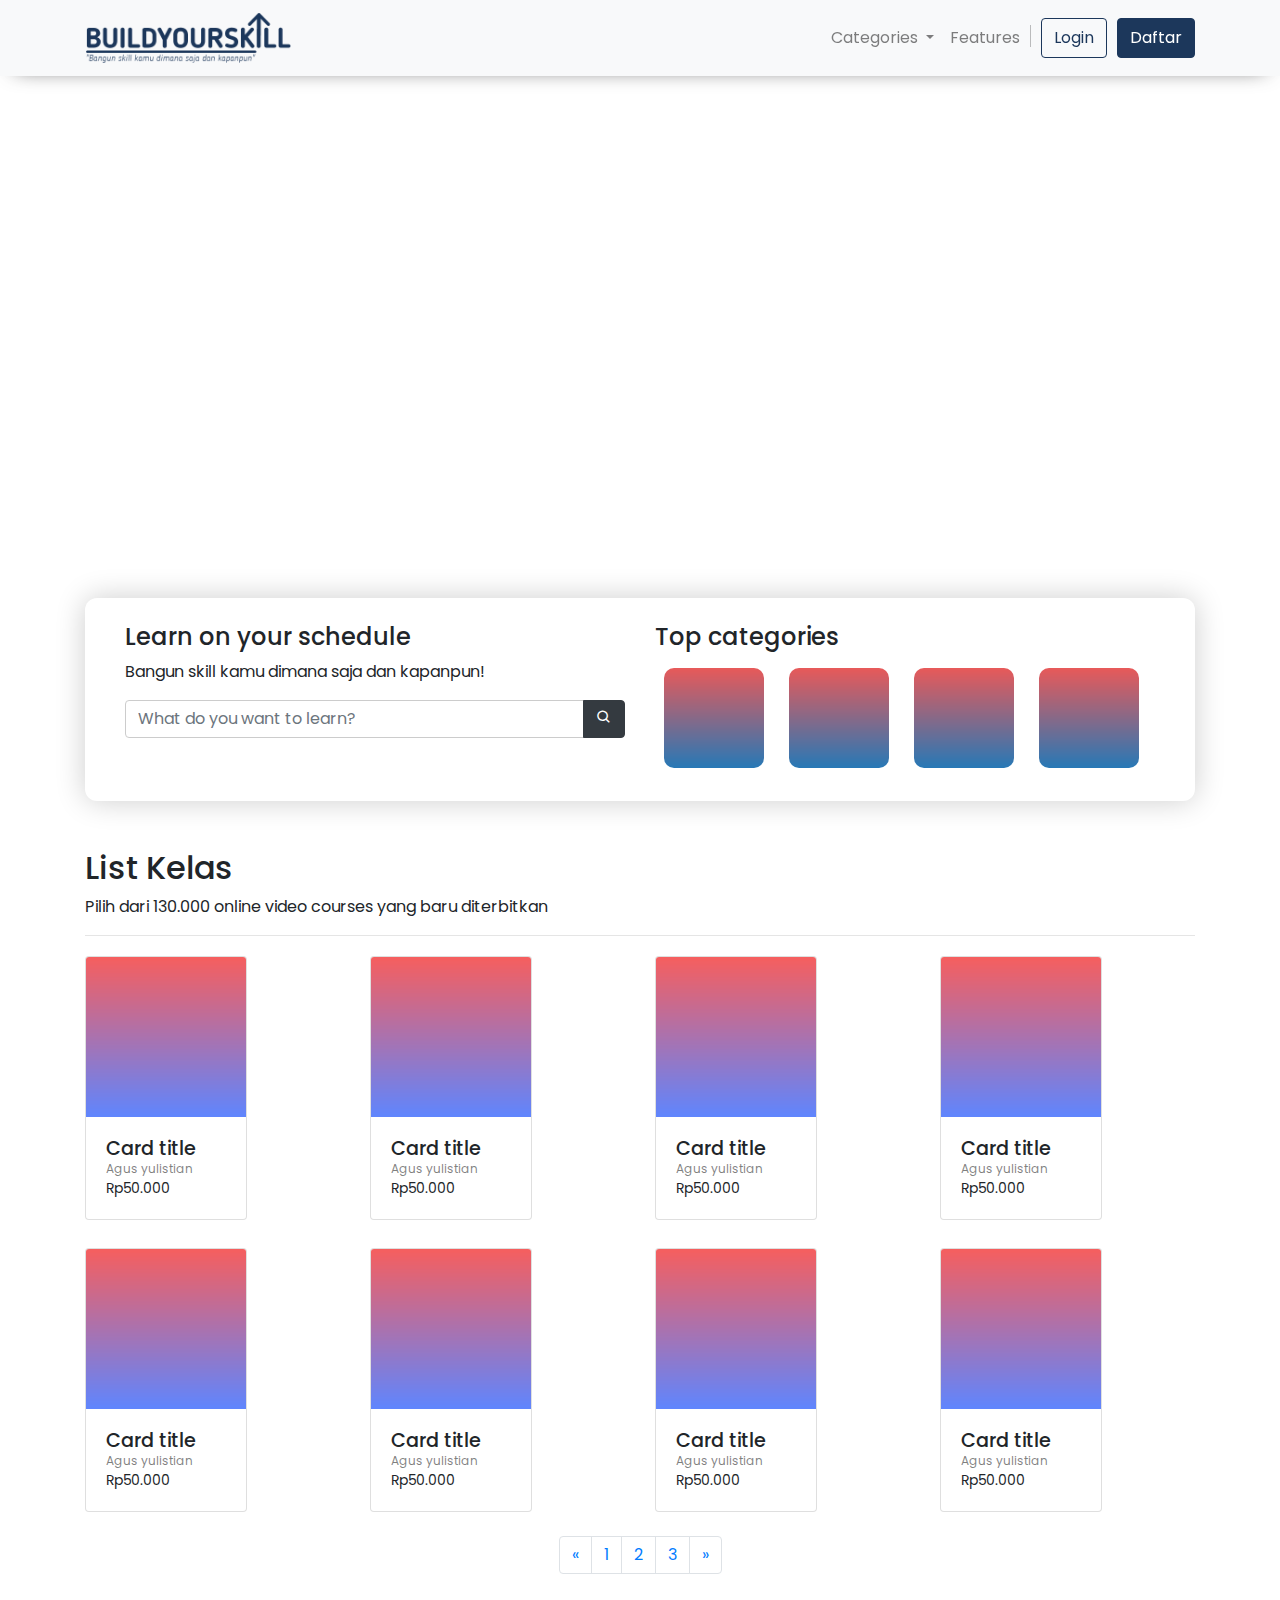
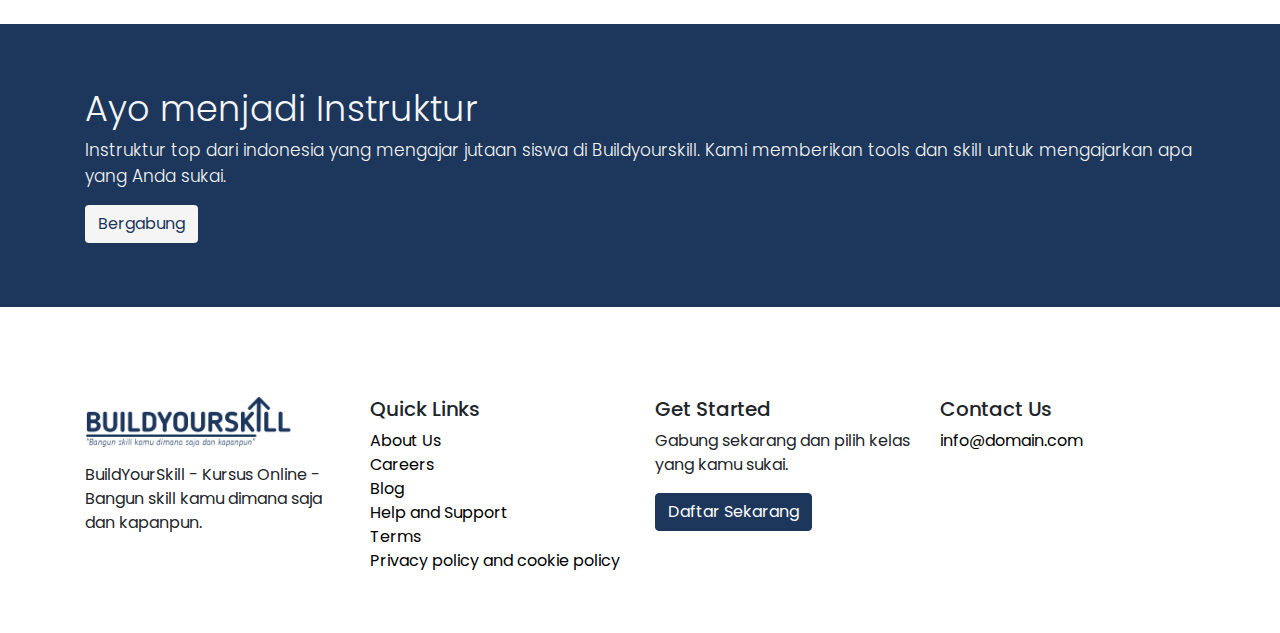
==== commit 3e0d9659: "first commit" ====
--- a/index.html
+++ b/index.html
@@ -57,8 +57,8 @@
                         <a class="nav-link" href="#">Features</a>
                     </li>
                     <span class="line">|</span>
-                    <button class="btn my-2 my-sm-0 login" type="submit">Login</button>
-                    <button class="btn my-2 my-sm-0 daftar " type="submit">Daftar</button>
+                    <button class="btn my-2 my-sm-0 login" onclick="location.href = 'login.html';">Login</button>
+                    <button class="btn my-2 my-sm-0 daftar" onclick="location.href = 'register.html';">Daftar</button>
                 </ul>
             </div>
         </div>
--- a/css/style.css
+++ b/css/style.css
@@ -7,7 +7,7 @@
     -khtml-user-select:none;
     -webkit-user-select:none;
 }
-input[type=text]:focus{
+input[type=text],input[type=email],input[type=password]:focus{
     outline: none;
     box-shadow:none !important;
     border:1px solid #ccc !important;
@@ -274,4 +274,33 @@
     margin-top: 40px;
 }
 }
-/* footer end */+/* footer end */
+
+
+/* login page start */
+.h-100vh{
+    height: 100vh;
+}
+.w-320px{
+    max-width: 320px;
+}
+.login-btn{
+    color: white;
+    background-color: #1c375b;
+    border-color: #1c375b;
+}
+.login-btn:hover{
+    color: #1c375b;
+    background-color: white;
+    border-color: #1c375b;
+}
+a.no-underline{
+    text-decoration: none;
+}
+a.back{
+    color: #1c375b;
+}
+.sign-in{
+    color: #1c375b;
+}
+/* login page end */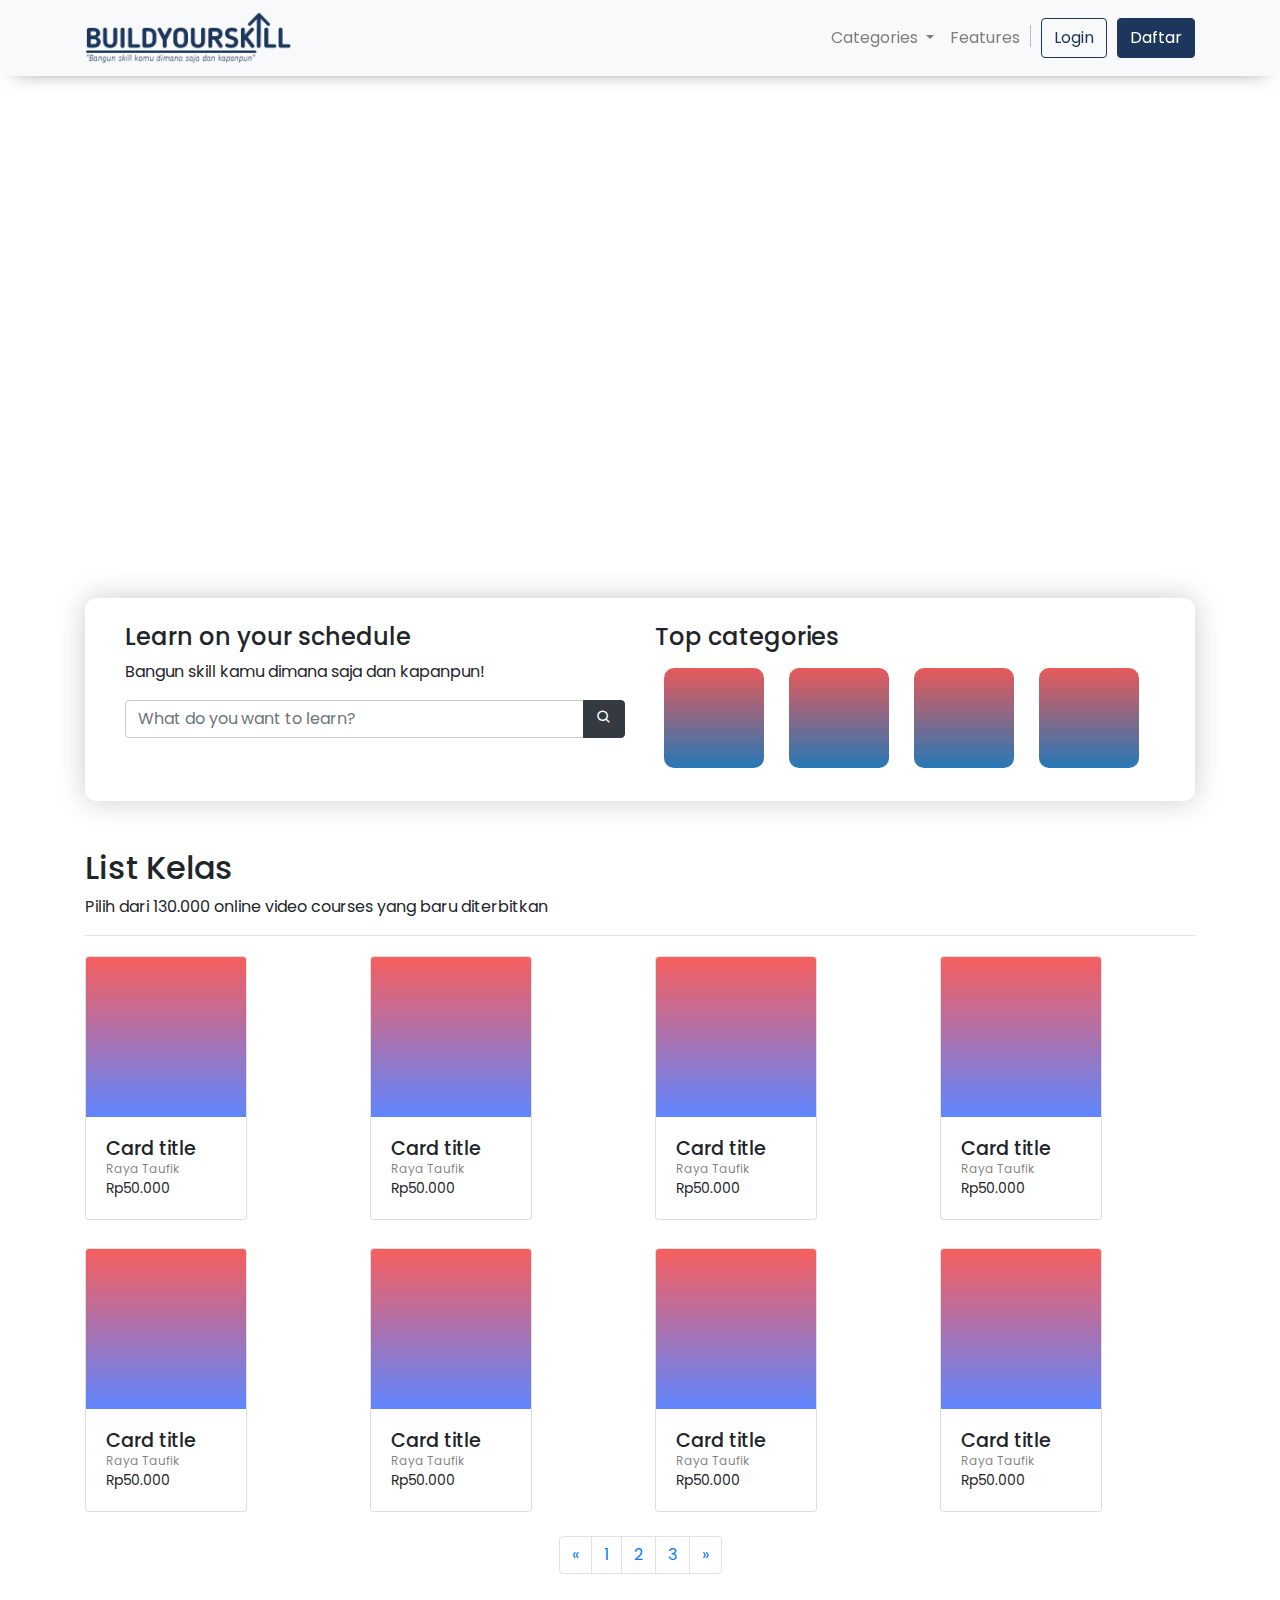
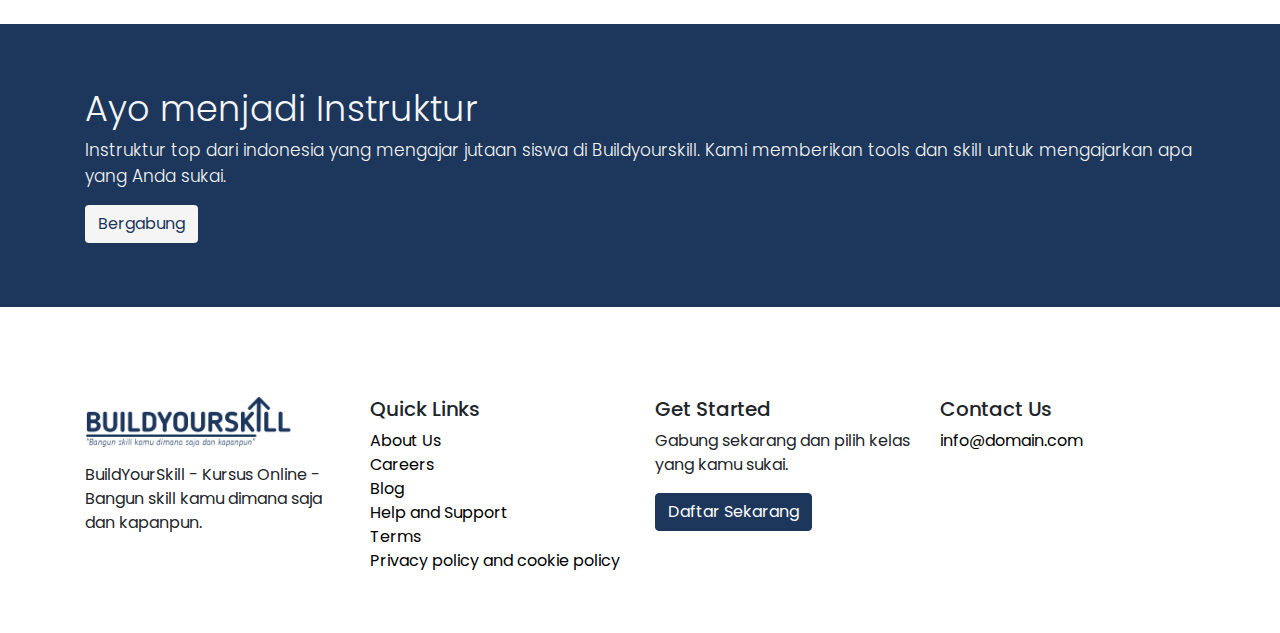
==== commit 068d89e3: "Update index.html" ====
--- a/index.html
+++ b/index.html
@@ -196,86 +196,86 @@
                         <img src="/img/card.png" class="card-img-top" alt="...">
                         <div class="card-body">
                             <h5 class="card-title">Card title</h5>
-                            <p class="card-name">Agus yulistian</p>
-                            <p class="card-text">Rp50.000</p>
-                            <a href="#" class="stretched-link"></a>
-                        </div>
-                    </div>
-                </div>
-                <div class="col-6 col-md-3 d-flex my-1">
-                    <div class="card">
-                        <img src="/img/card.png" class="card-img-top" alt="...">
-                        <div class="card-body">
-                            <h5 class="card-title">Card title</h5>
-                            <p class="card-name">Agus yulistian</p>
-                            <p class="card-text">Rp50.000</p>
-                            <a href="#" class="stretched-link"></a>
-                        </div>
-                    </div>
-                </div>
-                <div class="col-6 col-md-3 d-flex my-1">
-                    <div class="card">
-                        <img src="/img/card.png" class="card-img-top" alt="...">
-                        <div class="card-body">
-                            <h5 class="card-title">Card title</h5>
-                            <p class="card-name">Agus yulistian</p>
-                            <p class="card-text">Rp50.000</p>
-                            <a href="#" class="stretched-link"></a>
-                        </div>
-                    </div>
-                </div>
-                <div class="col-6 col-md-3 d-flex my-1">
-                    <div class="card">
-                        <img src="/img/card.png" class="card-img-top" alt="...">
-                        <div class="card-body">
-                            <h5 class="card-title">Card title</h5>
-                            <p class="card-name">Agus yulistian</p>
-                            <p class="card-text">Rp50.000</p>
-                            <a href="#" class="stretched-link"></a>
-                        </div>
-                    </div>
-                </div>
-                <div class="col-6 col-md-3 d-flex my-1">
-                    <div class="card">
-                        <img src="/img/card.png" class="card-img-top" alt="...">
-                        <div class="card-body">
-                            <h5 class="card-title">Card title</h5>
-                            <p class="card-name">Agus yulistian</p>
-                            <p class="card-text">Rp50.000</p>
-                            <a href="#" class="stretched-link"></a>
-                        </div>
-                    </div>
-                </div>
-                <div class="col-6 col-md-3 d-flex my-1">
-                    <div class="card">
-                        <img src="/img/card.png" class="card-img-top" alt="...">
-                        <div class="card-body">
-                            <h5 class="card-title">Card title</h5>
-                            <p class="card-name">Agus yulistian</p>
-                            <p class="card-text">Rp50.000</p>
-                            <a href="#" class="stretched-link"></a>
-                        </div>
-                    </div>
-                </div>
-                <div class="col-6 col-md-3 d-flex my-1">
-                    <div class="card">
-                        <img src="/img/card.png" class="card-img-top" alt="...">
-                        <div class="card-body">
-                            <h5 class="card-title">Card title</h5>
-                            <p class="card-name">Agus yulistian</p>
-                            <p class="card-text">Rp50.000</p>
-                            <a href="#" class="stretched-link"></a>
-                        </div>
-                    </div>
-                </div>
-                <div class="col-6 col-md-3 d-flex my-1">
-                    <div class="card">
-                        <img src="/img/card.png" class="card-img-top" alt="...">
-                        <div class="card-body">
-                            <h5 class="card-title">Card title</h5>
-                            <p class="card-name">Agus yulistian</p>
-                            <p class="card-text">Rp50.000</p>
-                            <a href="#" class="stretched-link"></a>
+                            <p class="card-name">Raya Taufik</p>
+                            <p class="card-text">Rp50.000</p>
+                            <a href="detail.html" class="stretched-link"></a>
+                        </div>
+                    </div>
+                </div>
+                <div class="col-6 col-md-3 d-flex my-1">
+                    <div class="card">
+                        <img src="/img/card.png" class="card-img-top" alt="...">
+                        <div class="card-body">
+                            <h5 class="card-title">Card title</h5>
+                            <p class="card-name">Raya Taufik</p>
+                            <p class="card-text">Rp50.000</p>
+                            <a href="detail.html" class="stretched-link"></a>
+                        </div>
+                    </div>
+                </div>
+                <div class="col-6 col-md-3 d-flex my-1">
+                    <div class="card">
+                        <img src="/img/card.png" class="card-img-top" alt="...">
+                        <div class="card-body">
+                            <h5 class="card-title">Card title</h5>
+                            <p class="card-name">Raya Taufik</p>
+                            <p class="card-text">Rp50.000</p>
+                            <a href="detail.html" class="stretched-link"></a>
+                        </div>
+                    </div>
+                </div>
+                <div class="col-6 col-md-3 d-flex my-1">
+                    <div class="card">
+                        <img src="/img/card.png" class="card-img-top" alt="...">
+                        <div class="card-body">
+                            <h5 class="card-title">Card title</h5>
+                            <p class="card-name">Raya Taufik</p>
+                            <p class="card-text">Rp50.000</p>
+                            <a href="detail.html" class="stretched-link"></a>
+                        </div>
+                    </div>
+                </div>
+                <div class="col-6 col-md-3 d-flex my-1">
+                    <div class="card">
+                        <img src="/img/card.png" class="card-img-top" alt="...">
+                        <div class="card-body">
+                            <h5 class="card-title">Card title</h5>
+                            <p class="card-name">Raya Taufik</p>
+                            <p class="card-text">Rp50.000</p>
+                            <a href="detail.html" class="stretched-link"></a>
+                        </div>
+                    </div>
+                </div>
+                <div class="col-6 col-md-3 d-flex my-1">
+                    <div class="card">
+                        <img src="/img/card.png" class="card-img-top" alt="...">
+                        <div class="card-body">
+                            <h5 class="card-title">Card title</h5>
+                            <p class="card-name">Raya Taufik</p>
+                            <p class="card-text">Rp50.000</p>
+                            <a href="detail.html" class="stretched-link"></a>
+                        </div>
+                    </div>
+                </div>
+                <div class="col-6 col-md-3 d-flex my-1">
+                    <div class="card">
+                        <img src="/img/card.png" class="card-img-top" alt="...">
+                        <div class="card-body">
+                            <h5 class="card-title">Card title</h5>
+                            <p class="card-name">Raya Taufik</p>
+                            <p class="card-text">Rp50.000</p>
+                            <a href="detail.html" class="stretched-link"></a>
+                        </div>
+                    </div>
+                </div>
+                <div class="col-6 col-md-3 d-flex my-1">
+                    <div class="card">
+                        <img src="/img/card.png" class="card-img-top" alt="...">
+                        <div class="card-body">
+                            <h5 class="card-title">Card title</h5>
+                            <p class="card-name">Raya Taufik</p>
+                            <p class="card-text">Rp50.000</p>
+                            <a href="detail.html" class="stretched-link"></a>
                         </div>
                     </div>
                 </div>
@@ -308,7 +308,8 @@
             <p class="lead">Instruktur top dari indonesia yang mengajar jutaan siswa di Buildyourskill. Kami memberikan
                 tools dan skill untuk
                 mengajarkan apa yang Anda sukai.</p>
-            <button type="button" class="btn bergabung-btn">Bergabung</button>
+            <button type="button" class="btn bergabung-btn"
+                onclick="location.href = 'register.html';">Bergabung</button>
         </div>
     </div>
     <!-- jumbotron end -->
@@ -353,7 +354,8 @@
                         <div class="widget no-box">
                             <h5 class="widget-title">Get Started</h5>
                             <p>Gabung sekarang dan pilih kelas yang kamu sukai.</p>
-                            <a class="btn daftar" href="#">Daftar Sekarang</a>
+                            <button class="btn my-2 my-sm-0 daftar" onclick="location.href = 'register.html';">Daftar
+                                Sekarang</button>
                         </div>
                     </div>
                     <div class=" col-xs-12 col-sm-6 col-md-3">
@@ -375,4 +377,4 @@
     <!-- javascript -->
 </body>
 
-</html>+</html>
--- a/css/style.css
+++ b/css/style.css
@@ -303,4 +303,83 @@
 .sign-in{
     color: #1c375b;
 }
-/* login page end */+/* login page end */
+
+.detail{
+    margin-top: 120px;
+}
+.plyr{
+    border-radius: 5px;
+}
+
+.item-class-tool{
+    overflow: hidden;
+    margin-bottom: 10px;
+}
+.item-class-tool img{
+    width: 50px;
+    height: 50px;
+    float: left;
+}
+.item-class-tool p{
+    margin: 0;
+}
+.item-class-tool .description{
+    float: left;
+    overflow: hidden;
+    margin-left: 12px;
+}
+.item-class-tool .link{
+    font-size: 14px;
+}
+.link a{
+    color: #2b50b4;
+    text-decoration: none;
+    background-color: transparent;
+}
+
+.system-requirement{
+    margin-top: 20px;
+}
+.btn-buy{
+    color: white;
+    background-color: #1c375b;
+    border-color: #1c375b;
+}
+.btn-buy:hover{
+    color: #1c375b;
+    background-color: white;
+    border-color: #1c375b;
+}
+@media (min-width: 992px) {
+    .class-utility{
+        padding-left: 50px !important;
+    }
+    .class-tool{
+        padding-left: 50px !important;
+    }
+    .about-tool{
+        margin-top: 50px;
+    }
+}
+
+@media (max-width:  979px) {
+    .detail{
+        margin-top: 100px;
+    }
+    .class-tool{
+        margin-top: 15px;
+    }
+    .detail-class-title h1{
+        font-size: 25px;
+    }
+    .detail-class-title p{
+        font-size: 15px;
+    }
+    .class-utility{
+        margin-top: 20px;
+    }
+    .about-tool{
+        margin-top: 20px;
+    }
+}